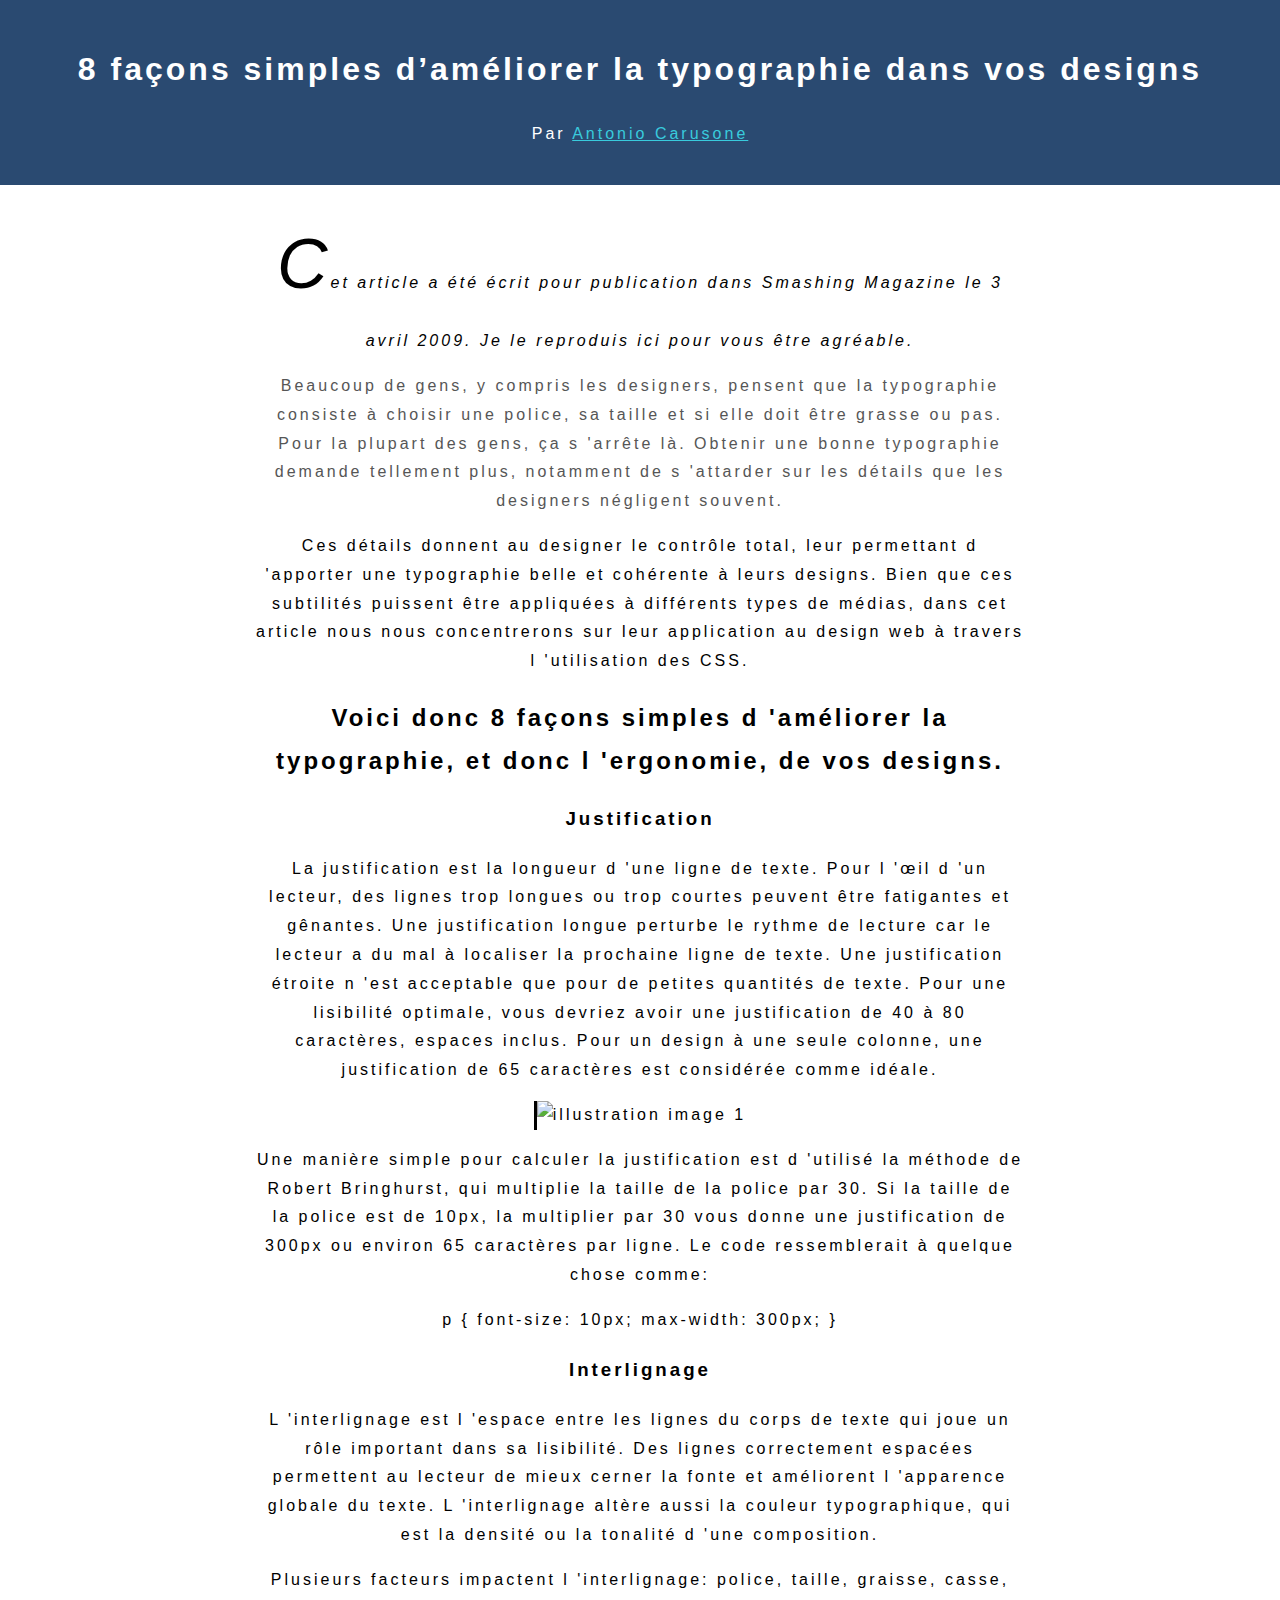
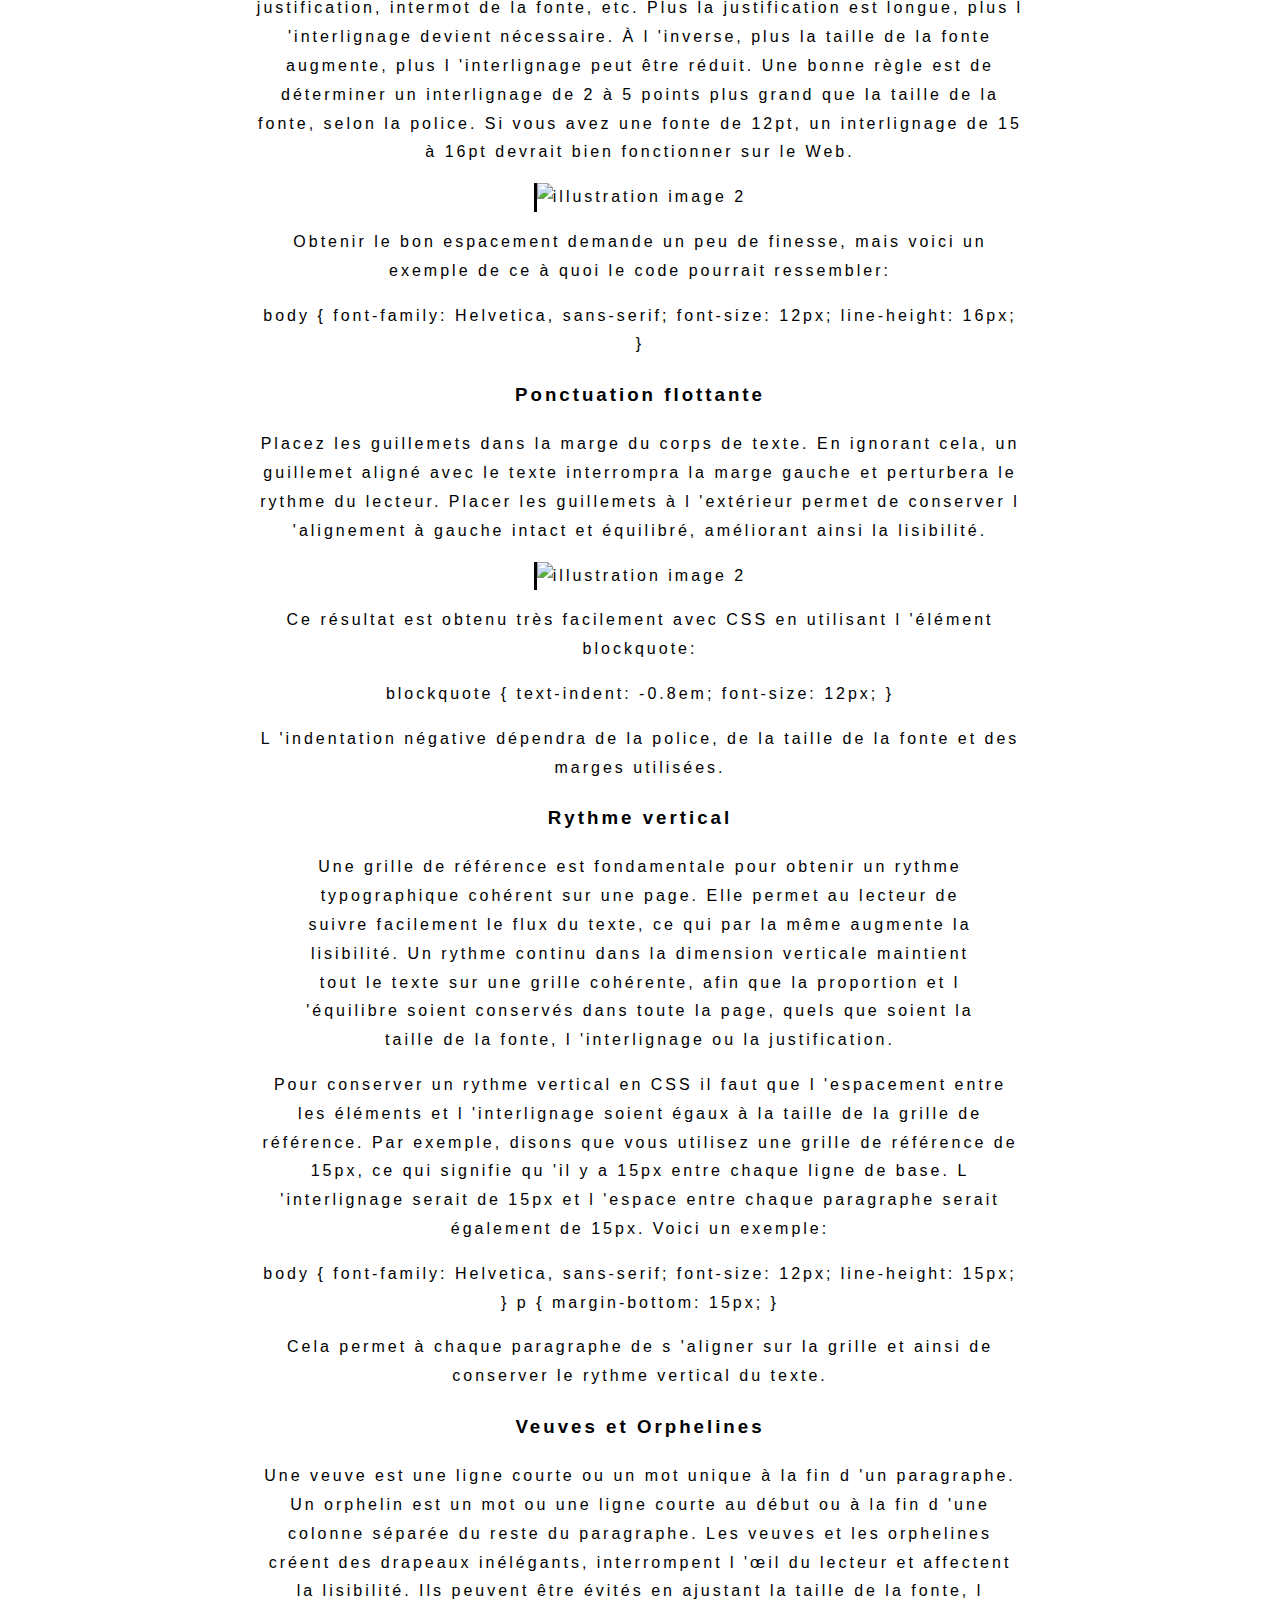
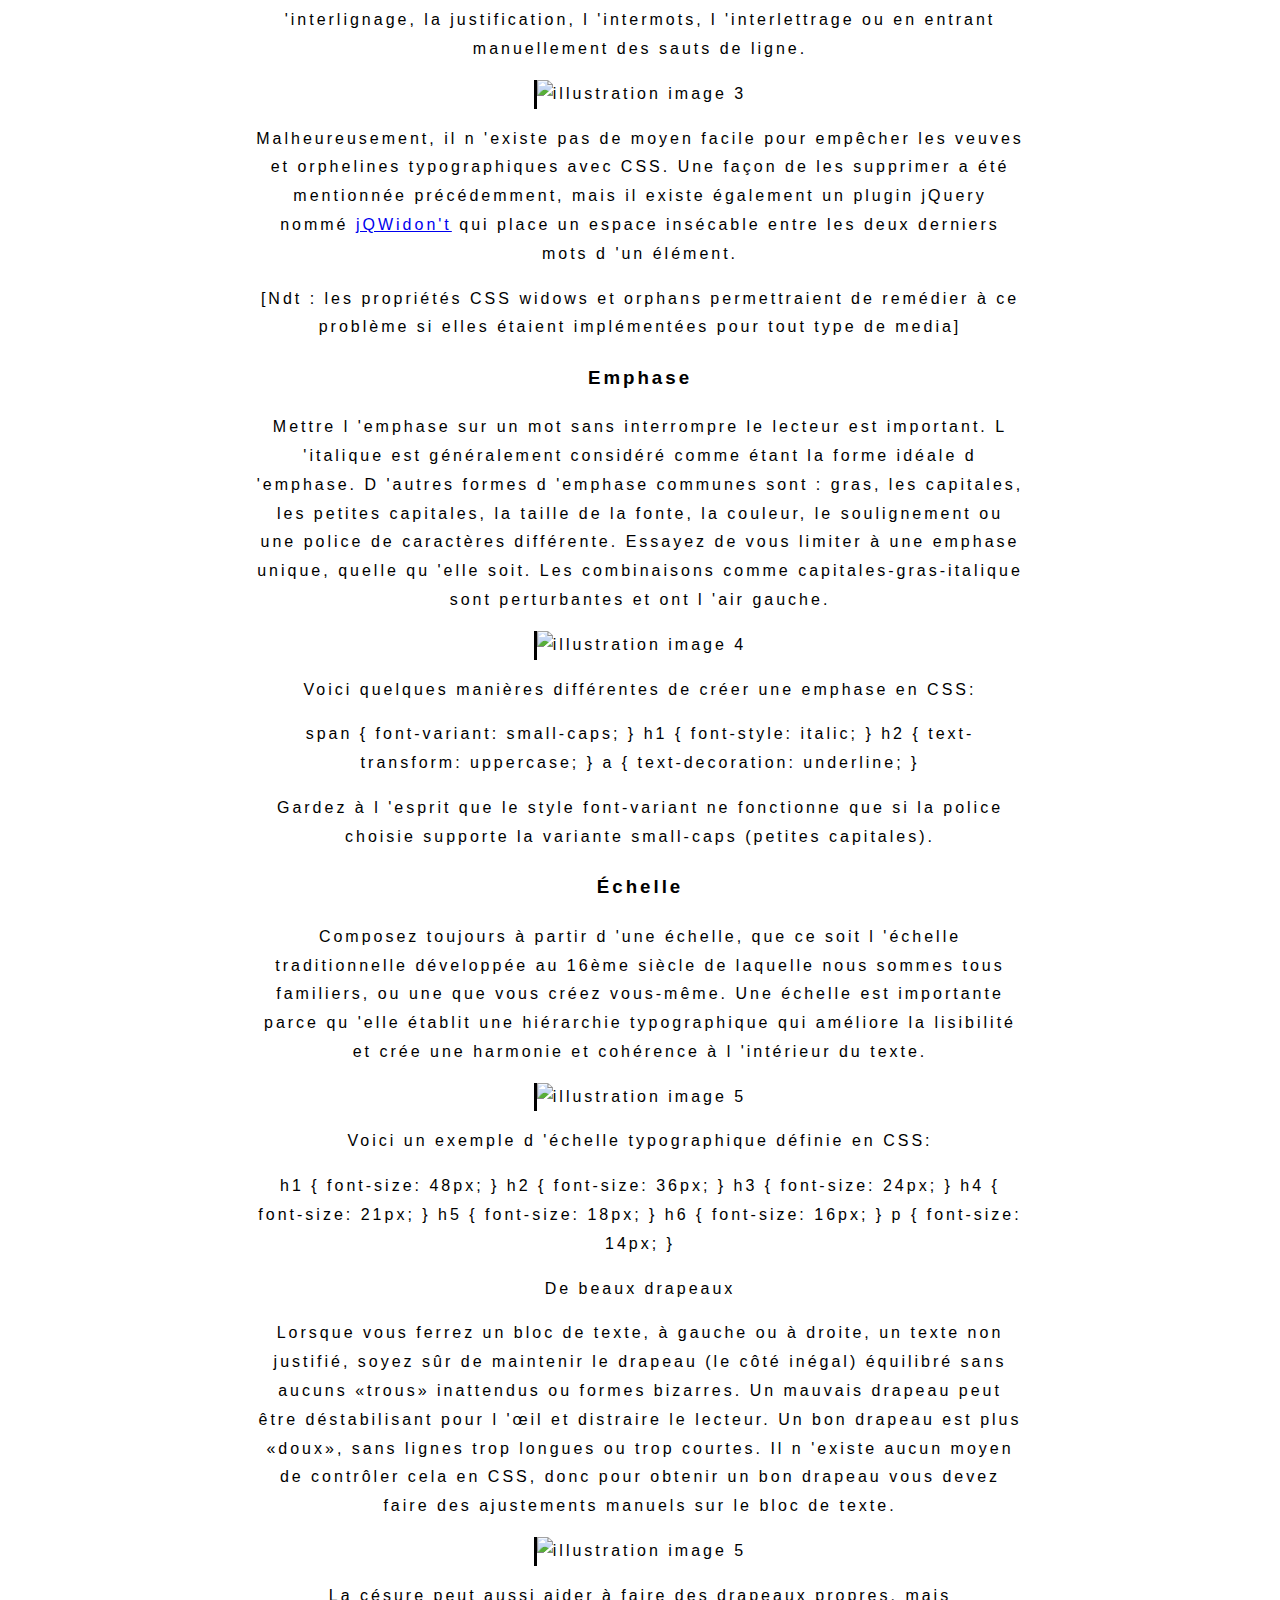
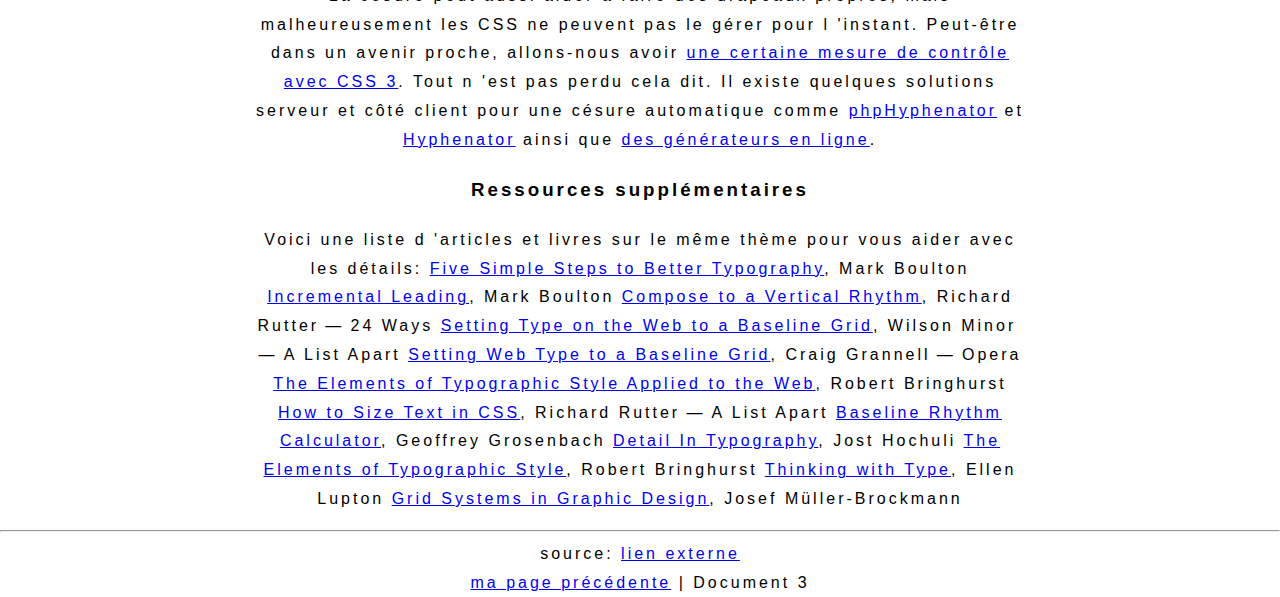
==== Document2.html @ 92a30ffa "Styles document 2 + placement fichier en externe css" ====
<!doctype html>
<html lang="fr">
<head>
<meta charset="utf-8">
<link rel="icon" href="leBien-Mal-icon.png" sizes="16x16" type="image/png">
<title>8 façons simples d’améliorer la typographie dans vos designs</title>
<link href="normalize.css" rel="stylesheet" type="text/css">
<link href="StylesDocuments2.css" rel="stylesheet" type="text/css">
<meta name="description" content="document 2 Becode 2019 - amine - webmaster. :-) ">

</head>

<body>
<header>
  <h1>8 façons simples d’améliorer la typographie dans vos designs</h1>
  <p>Par <a href="http://www.aisleone.net/about/" hreflang="en">Antonio Carusone</a></p>
</header>
<main id="contenu">
  <p><em><span class="grandelettre">C</span>et article a été écrit pour publication dans Smashing Magazine le 3 avril 2009. Je le reproduis ici pour vous être agréable.</em></p>
  <p class="gris"> Beaucoup de gens, y compris les designers, pensent que la typographie consiste à choisir une police, sa taille et si elle doit être grasse ou pas. Pour la plupart des gens, ça s 'arrête là. Obtenir une bonne typographie demande tellement plus, notamment de s 'attarder sur les détails que les designers négligent souvent.</p>
  <p> Ces détails donnent au designer le contrôle total, leur permettant d 'apporter une typographie belle et cohérente à leurs designs. Bien que ces subtilités puissent être appliquées à différents types de médias, dans cet article nous nous concentrerons sur leur application au design web à travers l 'utilisation des CSS.</p>
  <h2> Voici donc 8 façons simples d 'améliorer la typographie, et donc l 'ergonomie, de vos designs.</h2>
  <h3> Justification</h3>
  <p> La justification est la longueur d 'une ligne de texte. Pour l 'œil d 'un lecteur, des lignes trop longues ou trop courtes peuvent être fatigantes et gênantes. Une justification longue perturbe le rythme de lecture car le lecteur a du mal à localiser la prochaine ligne de texte. Une justification étroite n 'est acceptable que pour de petites quantités de texte. Pour une lisibilité optimale, vous devriez avoir une justification de 40 à 80 caractères, espaces inclus. Pour un design à une seule colonne, une justification de 65 caractères est considérée comme idéale.</p>
  <img src="http://www.pompage.net/IMG/jpg/justification.jpg" alt="illustration image 1" >
  <p> Une manière simple pour calculer la justification est d 'utilisé la méthode de Robert Bringhurst, qui multiplie la taille de la police par 30. Si la taille de la police est de 10px, la multiplier par 30 vous donne une justification de 300px ou environ 65 caractères par ligne. Le code ressemblerait à quelque chose comme:</p>
  <p>p {
    font-size: 10px;
    max-width: 300px;
    } </p>
  <h3>Interlignage</h3>
  <p> L 'interlignage est l 'espace entre les lignes du corps de texte qui joue un rôle important dans sa lisibilité. Des lignes correctement espacées permettent au lecteur de mieux cerner la fonte et améliorent l 'apparence globale du texte. L 'interlignage altère aussi la couleur typographique, qui est la densité ou la tonalité d 'une composition.</p>
  <p> Plusieurs facteurs impactent l 'interlignage: police, taille, graisse, casse, justification, intermot de la fonte, etc. Plus la justification est longue, plus l 'interlignage devient nécessaire. À l 'inverse, plus la taille de la fonte augmente, plus l 'interlignage peut être réduit. Une bonne règle est de déterminer un interlignage de 2 à 5 points plus grand que la taille de la fonte, selon la police. Si vous avez une fonte de 12pt, un interlignage de 15 à 16pt devrait bien fonctionner sur le Web.</p>
  <img src="http://www.pompage.net/IMG/jpg/interlignage.jpg" alt="illustration image 2" >
  <p>Obtenir le bon espacement demande un peu de finesse, mais voici un exemple de ce à quoi le code pourrait ressembler:</p>
  <p>body {
    font-family: Helvetica, sans-serif;
    font-size: 12px;
    line-height: 16px;
    }</p>
  <h3>Ponctuation flottante</h3>
  <p> Placez les guillemets dans la marge du corps de texte. En ignorant cela, un guillemet aligné avec le texte interrompra la marge gauche et perturbera le rythme du lecteur. Placer les guillemets à l 'extérieur permet de conserver l 'alignement à gauche intact et équilibré, améliorant ainsi la lisibilité.</p>
  <img src="http://www.pompage.net/IMG/jpg/guillemets.jpg" alt="illustration image 2" >
  <p>Ce résultat est obtenu très facilement avec CSS en utilisant l 'élément blockquote:</p>
  <p>blockquote {
    text-indent: -0.8em;
    font-size: 12px;
    } </p>
  <p> L 'indentation négative dépendra de la police, de la taille de la fonte et des marges utilisées.</p>
  <h3> Rythme vertical</h3>
  <blockquote cite="http://www.pompage.net/IMG/jpg/rythme-vertical.jpg"> Une grille de référence est fondamentale pour obtenir un rythme typographique cohérent sur une page. Elle permet au lecteur de suivre facilement le flux du texte, ce qui par la même augmente la lisibilité. Un rythme continu dans la dimension verticale maintient tout le texte sur une grille cohérente, afin que la proportion et l 'équilibre soient conservés dans toute la page, quels que soient la taille de la fonte, l 'interlignage ou la justification.</blockquote>
  <p> Pour conserver un rythme vertical en CSS il faut que l 'espacement entre les éléments et l 'interlignage soient égaux à la taille de la grille de référence. Par exemple, disons que vous utilisez une grille de référence de 15px, ce qui signifie qu 'il y a 15px entre chaque ligne de base. L 'interlignage serait de 15px et l 'espace entre chaque paragraphe serait également de 15px. Voici un exemple:</p>
  <p>body {
    font-family: Helvetica, sans-serif;
    font-size: 12px;
    line-height: 15px;
    }
    p {
    margin-bottom: 15px;
    } </p>
  <p>Cela permet à chaque paragraphe de s 'aligner sur la grille et ainsi de conserver le rythme vertical du texte.</p>
  <h3>Veuves et Orphelines</h3>
  <p>Une veuve est une ligne courte ou un mot unique à la fin d 'un paragraphe. Un orphelin est un mot ou une ligne courte au début ou à la fin d 'une colonne séparée du reste du paragraphe. Les veuves et les orphelines créent des drapeaux inélégants, interrompent l 'œil du lecteur et affectent la lisibilité. Ils peuvent être évités en ajustant la taille de la fonte, l 'interlignage, la justification, l 'intermots, l 'interlettrage ou en entrant manuellement des sauts de ligne.</p>
  <img src="http://www.pompage.net/IMG/jpg/veuves-orphelins.jpg" alt="illustration image 3" > <p>Malheureusement, il n 'existe pas de moyen facile pour empêcher les veuves et orphelines typographiques avec CSS. Une façon de les supprimer a été mentionnée précédemment, mais il existe également un plugin jQuery nommé <a href="http://davecardwell.co.uk/javascript/jquery/plugins/jquery-widont/" hreflang="en" lang="en">jQWidon't</a> qui place un espace insécable entre les deux derniers mots d 'un élément.</p>
  
  <p>  [Ndt : les propriétés CSS widows et orphans permettraient de remédier à ce problème si elles étaient implémentées pour tout type de media]</p>
  
  <h3> Emphase</h3>
  
  <p> Mettre l 'emphase sur un mot sans interrompre le lecteur est important. L 'italique est généralement considéré comme étant la forme idéale d 'emphase. D 'autres formes d 'emphase communes sont : gras, les capitales, les petites capitales, la taille de la fonte, la couleur, le soulignement ou une police de caractères différente. Essayez de vous limiter à une emphase unique, quelle qu 'elle soit. Les combinaisons comme capitales-gras-italique sont perturbantes et ont l 'air gauche.</p><img src="http://www.pompage.net/IMG/jpg/emphase.jpg" alt="illustration image 4" > 
  
  <p> Voici quelques manières différentes de créer une emphase en CSS:</p>
  
  <p>span {
    font-variant: small-caps;
    }
    h1 {
    font-style: italic;
    }
    h2 {
    text-transform: uppercase;
    }
    a {
    text-decoration: underline;
  }</p>
  
  
  <p>    Gardez à l 'esprit que le style font-variant ne fonctionne que si la police choisie supporte la variante small-caps (petites capitales).</p>
  
  <h3>Échelle</h3>
  
  <p> Composez toujours à partir d 'une échelle, que ce soit l 'échelle traditionnelle développée au 16ème siècle de laquelle nous sommes tous familiers, ou une que vous créez vous-même. Une échelle est importante parce qu 'elle établit une hiérarchie typographique qui améliore la lisibilité et crée une harmonie et cohérence à l 'intérieur du texte.</p><img src="http://www.pompage.net/IMG/jpg/echelle.jpg" alt="illustration image 5" > 
  
  <p>  Voici un exemple d 'échelle typographique définie en CSS:</p>
  
  <p>h1 {
    font-size: 48px;
    }
    h2 {
    font-size: 36px;
    }
    h3 {
    font-size: 24px;
    }
    h4 {
    font-size: 21px;
    }
    h5 {
    font-size: 18px;
    }
    h6 {
    font-size: 16px;
    }
    p {
    font-size: 14px;
    }
  </p>
  
  <p> De beaux drapeaux</p>
  
  <p> Lorsque vous ferrez un bloc de texte, à gauche ou à droite, un texte non justifié, soyez sûr de maintenir le drapeau (le côté inégal) équilibré sans aucuns «trous» inattendus ou formes bizarres. Un mauvais drapeau peut être déstabilisant pour l 'œil et distraire le lecteur. Un bon drapeau est plus «doux», sans lignes trop longues ou trop courtes. Il n 'existe aucun moyen de contrôler cela en CSS, donc pour obtenir un bon drapeau vous devez faire des ajustements manuels sur le bloc de texte.</p><img src="http://www.pompage.net/IMG/jpg/drapeaux.jpg" alt="illustration image 5" > 
  
  <p> La césure peut aussi aider à faire des drapeaux propres, mais malheureusement les CSS ne peuvent pas le gérer pour l 'instant. Peut-être dans un avenir proche, allons-nous avoir <a href="http://www.w3.org/TR/&lt;abbr&gt;CSS&lt;/abbr&gt;3-text/#hyphenate" hreflang="en" lang="en">une certaine mesure de contrôle avec CSS 3</a>. Tout n 'est pas perdu cela dit. Il existe quelques solutions serveur et côté client pour une césure automatique comme <a href="http://yellowgreen.de/phpHyphenator" hreflang="en" lang="en">phpHyphenator</a> et <a href="http://code.google.com/p/hyphenator/" hreflang="en" lang="en">Hyphenator</a> ainsi que <a href="http://yellowgreen.de/soft-hyphenation-generator" hreflang="en" lang="en">des générateurs en ligne</a>.</p>
  
  <h3>Ressources supplémentaires</h3>
  <p>Voici une liste d 'articles et livres sur le même thème pour vous aider avec les détails: <a href="http://www.markboulton.co.uk/journal/comments/five_simple_steps_to_better_typography/" hreflang="en">Five Simple Steps to Better Typography</a>, Mark Boulton <a href="http://www.markboulton.co.uk/journal/comments/incremental_leading/" hreflang="en">Incremental Leading</a>, Mark Boulton <a href="http://24ways.org/2006/compose-to-a-vertical-rhythm" hreflang="en">Compose to a Vertical Rhythm</a>, Richard Rutter — 24 Ways <a href="http://www.alistapart.com/articles/settingtypeontheweb" hreflang="en">Setting Type on the Web to a Baseline Grid</a>, Wilson Minor — A List Apart <a href="http://dev.opera.com/articles/view/setting-web-type-to-a-baseline-grid/" hreflang="en">Setting Web Type to a Baseline Grid</a>, Craig Grannell — Opera <a href="http://webtypography.net/" hreflang="en">The Elements of Typographic Style Applied to the Web</a>, Robert Bringhurst <a href="http://www.alistapart.com/articles/howtosizetextinCSS" hreflang="en">How to Size Text in CSS</a>, Richard Rutter — A List Apart <a href="http://topfunky.com/baseline-rhythm-calculator/" hreflang="en">Baseline Rhythm Calculator</a>, Geoffrey Grosenbach <a href="http://www.amazon.com/Detail-Typography-Jost-Hochuli/dp/0907259340" hreflang="en">Detail In Typography</a>, Jost Hochuli <a href="http://www.amazon.com/Elements-Typographic-Style-Robert-Bringhurst/dp/0881791326" hreflang="en">The Elements of Typographic Style</a>, Robert Bringhurst <a href="http://www.amazon.com/Thinking-Type-Critical-Designers-Students/dp/1568984480" hreflang="en">Thinking with Type</a>, Ellen Lupton <a href="http://www.amazon.com/Systems-Graphic-Systeme-Visuele-Gestaltung/dp/3721201450" hreflang="en">Grid Systems in Graphic Design</a>, Josef Müller-Brockmann</p>
  
</main>
<hr>
<footer>source: <a href="http://www.pompage.net/traduction/8-facons-simples-d-ameliorer-la-typographie-dans-vos" target="_blank">lien externe </a>  <br>  <a href="index.html" target="_self">ma page précédente</a> | Document 3</footer>
</body>
</html>
---- StylesDocuments2.css ----
@charset "utf-8";
/* CSS Document */

body {
	font-family: Helvetica, sans-serif;
	text-align: center;
	letter-spacing: 3px;
	margin: 0px; 
	padding: 0px;
	line-height: 1.8;
}
	header { background-color: #2a4a71;padding: 20px; color: white;}
	header a { color: #39CBDD;}
	#contenu { width: 60%; margin: 0 auto;}
	img { border-left: 3px solid black;margin: 0 auto;}
	.gris { color: #565656;}
	.grandelettre { font-size: 70px;}
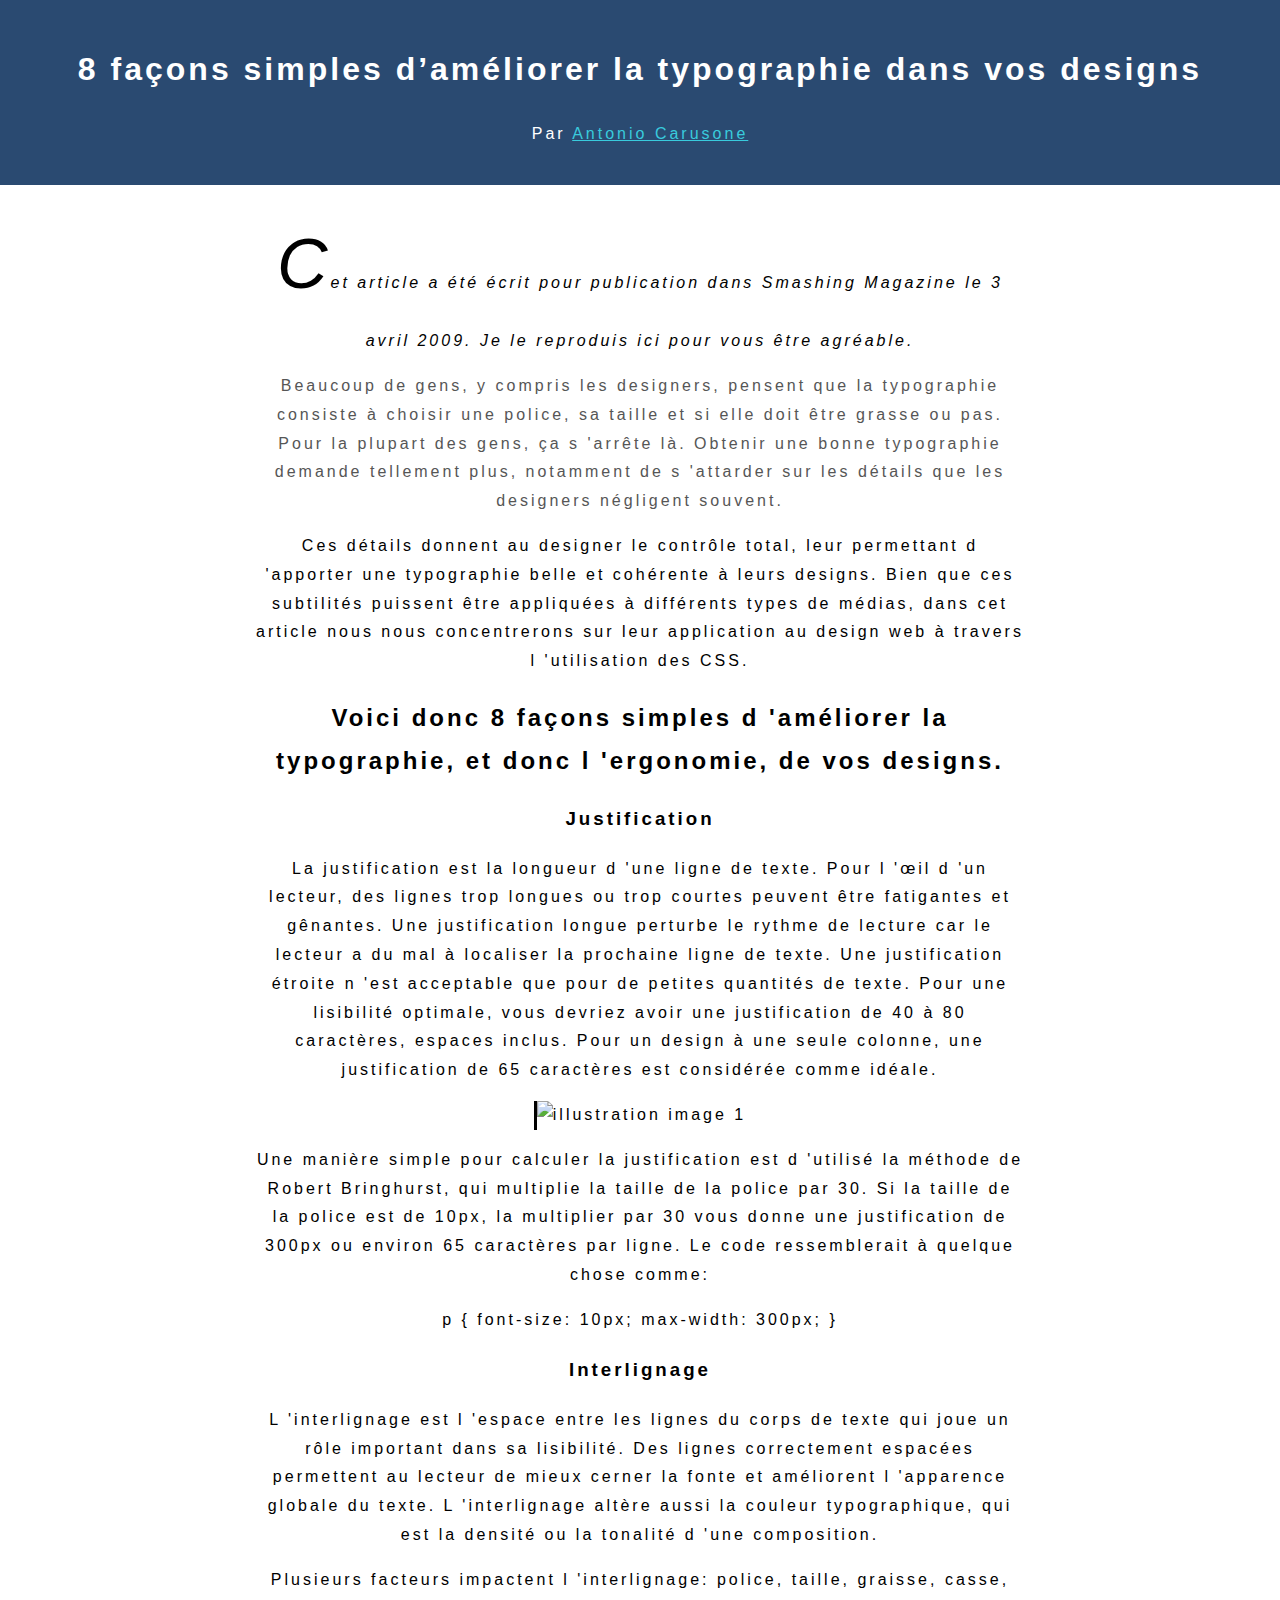
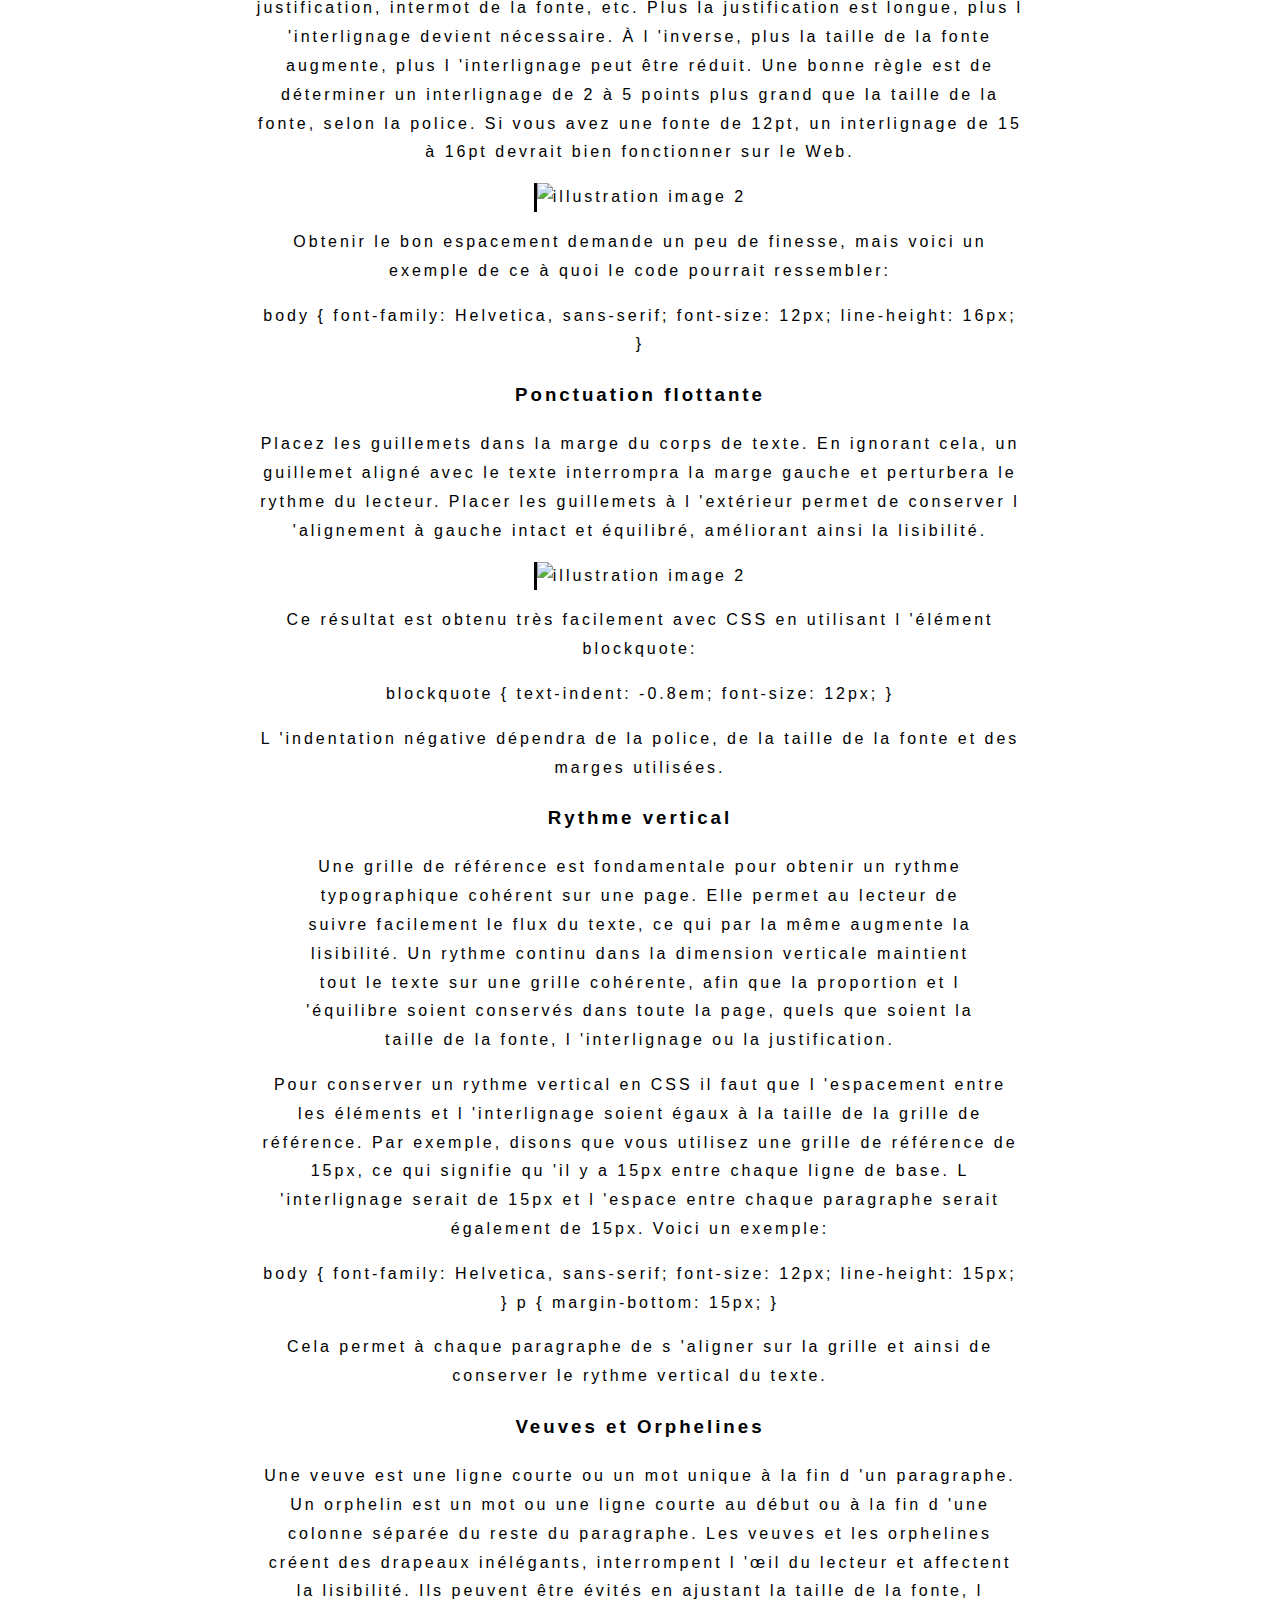
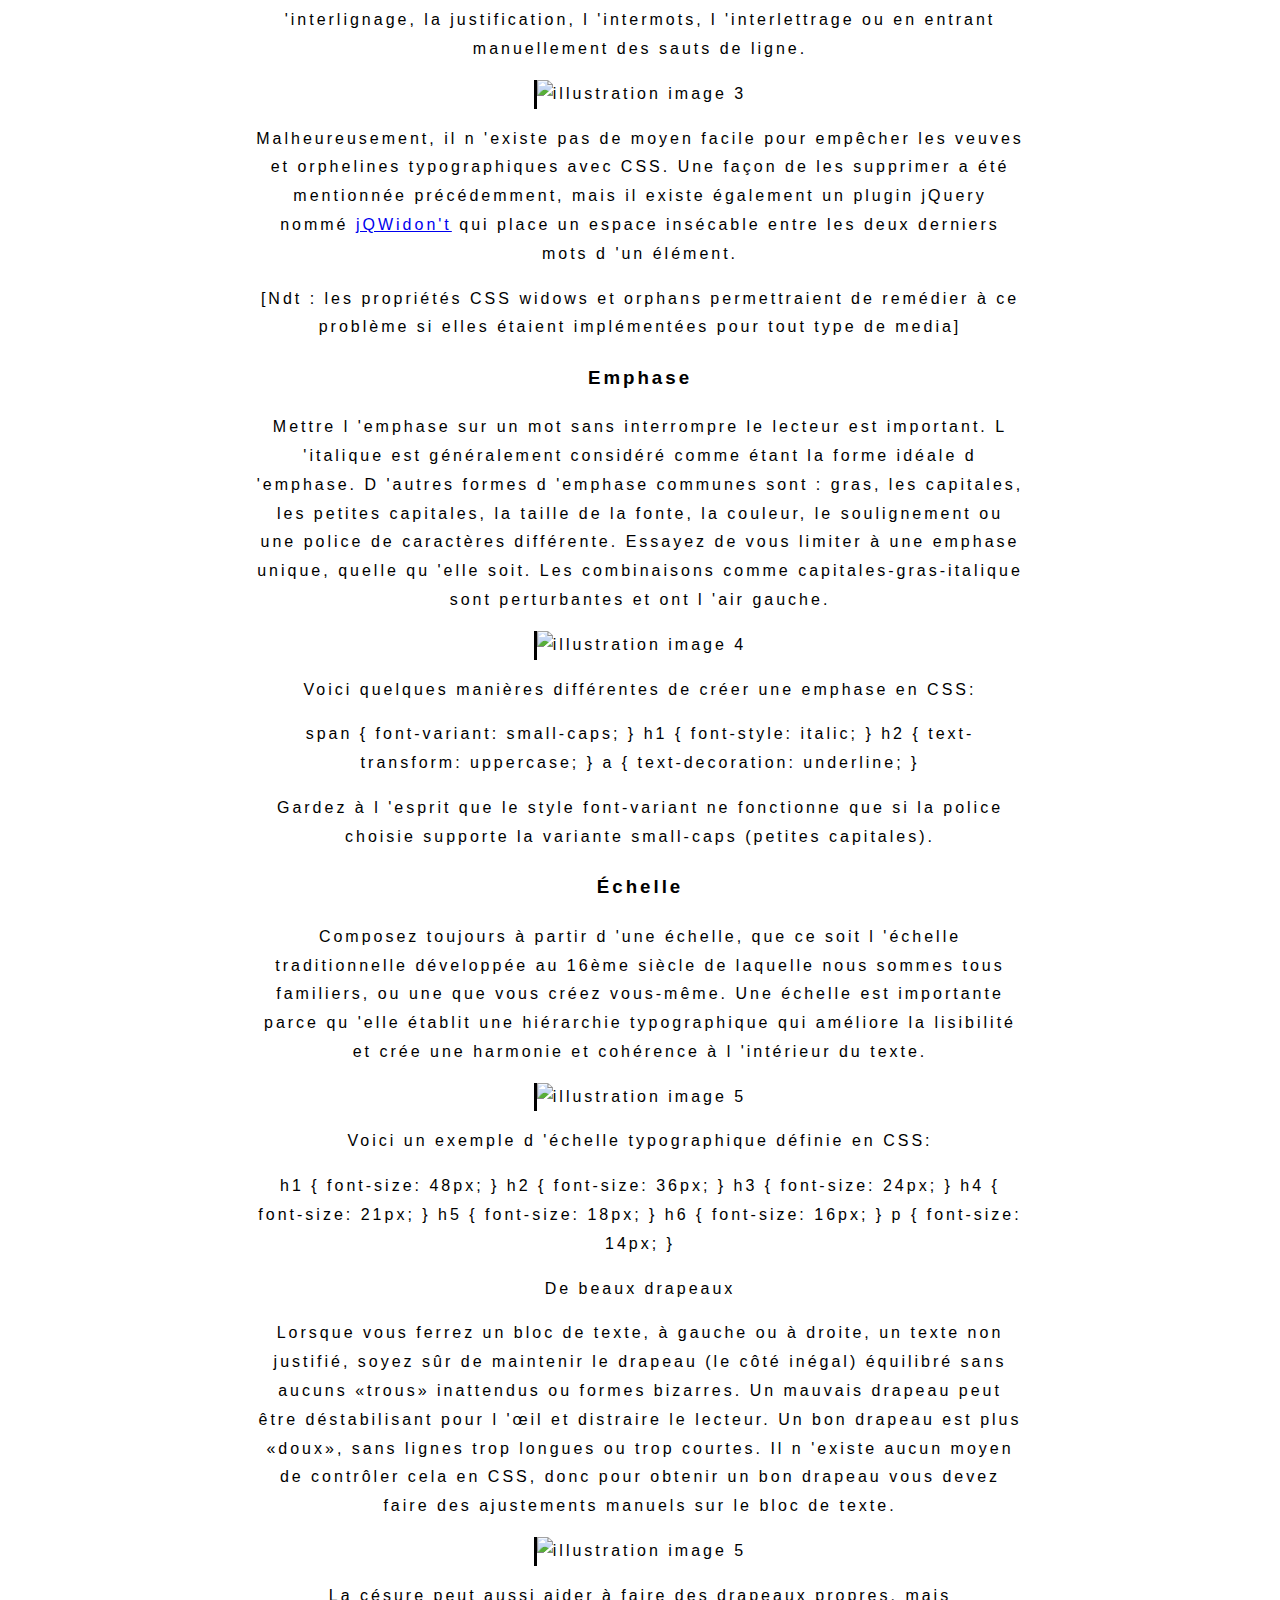
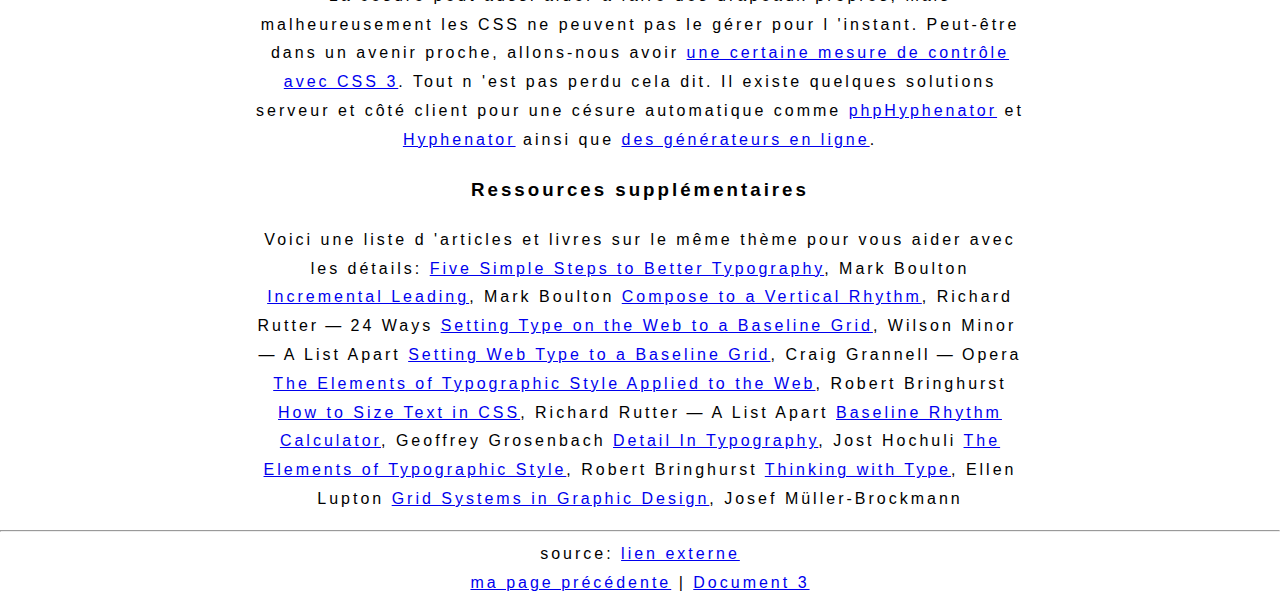
==== commit 06328f0d: "Ajoute Document 3 + quelques modifications sur index et document 2" ====
--- a/Document2.html
+++ b/Document2.html
@@ -6,7 +6,7 @@
 <title>8 façons simples d’améliorer la typographie dans vos designs</title>
 <link href="normalize.css" rel="stylesheet" type="text/css">
 <link href="StylesDocuments2.css" rel="stylesheet" type="text/css">
-<meta name="description" content="document 2 Becode 2019 - amine - webmaster. :-) ">
+<meta name="description" content="document 2 Becode 2019 - amine - exercice 3. :-) ">
 
 </head>
 
@@ -120,13 +120,13 @@
   
   <p> Lorsque vous ferrez un bloc de texte, à gauche ou à droite, un texte non justifié, soyez sûr de maintenir le drapeau (le côté inégal) équilibré sans aucuns «trous» inattendus ou formes bizarres. Un mauvais drapeau peut être déstabilisant pour l 'œil et distraire le lecteur. Un bon drapeau est plus «doux», sans lignes trop longues ou trop courtes. Il n 'existe aucun moyen de contrôler cela en CSS, donc pour obtenir un bon drapeau vous devez faire des ajustements manuels sur le bloc de texte.</p><img src="http://www.pompage.net/IMG/jpg/drapeaux.jpg" alt="illustration image 5" > 
   
-  <p> La césure peut aussi aider à faire des drapeaux propres, mais malheureusement les CSS ne peuvent pas le gérer pour l 'instant. Peut-être dans un avenir proche, allons-nous avoir <a href="http://www.w3.org/TR/&lt;abbr&gt;CSS&lt;/abbr&gt;3-text/#hyphenate" hreflang="en" lang="en">une certaine mesure de contrôle avec CSS 3</a>. Tout n 'est pas perdu cela dit. Il existe quelques solutions serveur et côté client pour une césure automatique comme <a href="http://yellowgreen.de/phpHyphenator" hreflang="en" lang="en">phpHyphenator</a> et <a href="http://code.google.com/p/hyphenator/" hreflang="en" lang="en">Hyphenator</a> ainsi que <a href="http://yellowgreen.de/soft-hyphenation-generator" hreflang="en" lang="en">des générateurs en ligne</a>.</p>
+  <p> La césure peut aussi aider à faire des drapeaux propres, mais malheureusement les CSS ne peuvent pas le gérer pour l 'instant. Peut-être dans un avenir proche, allons-nous avoir <a href="http://www.w3.org/TR/&lt;abbr&gt;CSS&lt;/abbr&gt;3-text/#hyphenate" lang="en">une certaine mesure de contrôle avec CSS 3</a>. Tout n 'est pas perdu cela dit. Il existe quelques solutions serveur et côté client pour une césure automatique comme <a href="http://yellowgreen.de/phpHyphenator" hreflang="en" lang="en">phpHyphenator</a> et <a href="http://code.google.com/p/hyphenator/" hreflang="en" lang="en">Hyphenator</a> ainsi que <a href="http://yellowgreen.de/soft-hyphenation-generator" hreflang="en" lang="en">des générateurs en ligne</a>.</p>
   
   <h3>Ressources supplémentaires</h3>
   <p>Voici une liste d 'articles et livres sur le même thème pour vous aider avec les détails: <a href="http://www.markboulton.co.uk/journal/comments/five_simple_steps_to_better_typography/" hreflang="en">Five Simple Steps to Better Typography</a>, Mark Boulton <a href="http://www.markboulton.co.uk/journal/comments/incremental_leading/" hreflang="en">Incremental Leading</a>, Mark Boulton <a href="http://24ways.org/2006/compose-to-a-vertical-rhythm" hreflang="en">Compose to a Vertical Rhythm</a>, Richard Rutter — 24 Ways <a href="http://www.alistapart.com/articles/settingtypeontheweb" hreflang="en">Setting Type on the Web to a Baseline Grid</a>, Wilson Minor — A List Apart <a href="http://dev.opera.com/articles/view/setting-web-type-to-a-baseline-grid/" hreflang="en">Setting Web Type to a Baseline Grid</a>, Craig Grannell — Opera <a href="http://webtypography.net/" hreflang="en">The Elements of Typographic Style Applied to the Web</a>, Robert Bringhurst <a href="http://www.alistapart.com/articles/howtosizetextinCSS" hreflang="en">How to Size Text in CSS</a>, Richard Rutter — A List Apart <a href="http://topfunky.com/baseline-rhythm-calculator/" hreflang="en">Baseline Rhythm Calculator</a>, Geoffrey Grosenbach <a href="http://www.amazon.com/Detail-Typography-Jost-Hochuli/dp/0907259340" hreflang="en">Detail In Typography</a>, Jost Hochuli <a href="http://www.amazon.com/Elements-Typographic-Style-Robert-Bringhurst/dp/0881791326" hreflang="en">The Elements of Typographic Style</a>, Robert Bringhurst <a href="http://www.amazon.com/Thinking-Type-Critical-Designers-Students/dp/1568984480" hreflang="en">Thinking with Type</a>, Ellen Lupton <a href="http://www.amazon.com/Systems-Graphic-Systeme-Visuele-Gestaltung/dp/3721201450" hreflang="en">Grid Systems in Graphic Design</a>, Josef Müller-Brockmann</p>
   
 </main>
 <hr>
-<footer>source: <a href="http://www.pompage.net/traduction/8-facons-simples-d-ameliorer-la-typographie-dans-vos" target="_blank">lien externe </a>  <br>  <a href="index.html" target="_self">ma page précédente</a> | Document 3</footer>
+<footer>source: <a href="http://www.pompage.net/traduction/8-facons-simples-d-ameliorer-la-typographie-dans-vos" target="_blank">lien externe </a>  <br>  <a href="index.html" target="_self">ma page précédente</a> | <a href="Document3.html">Document 3</a></footer>
 </body>
 </html>
